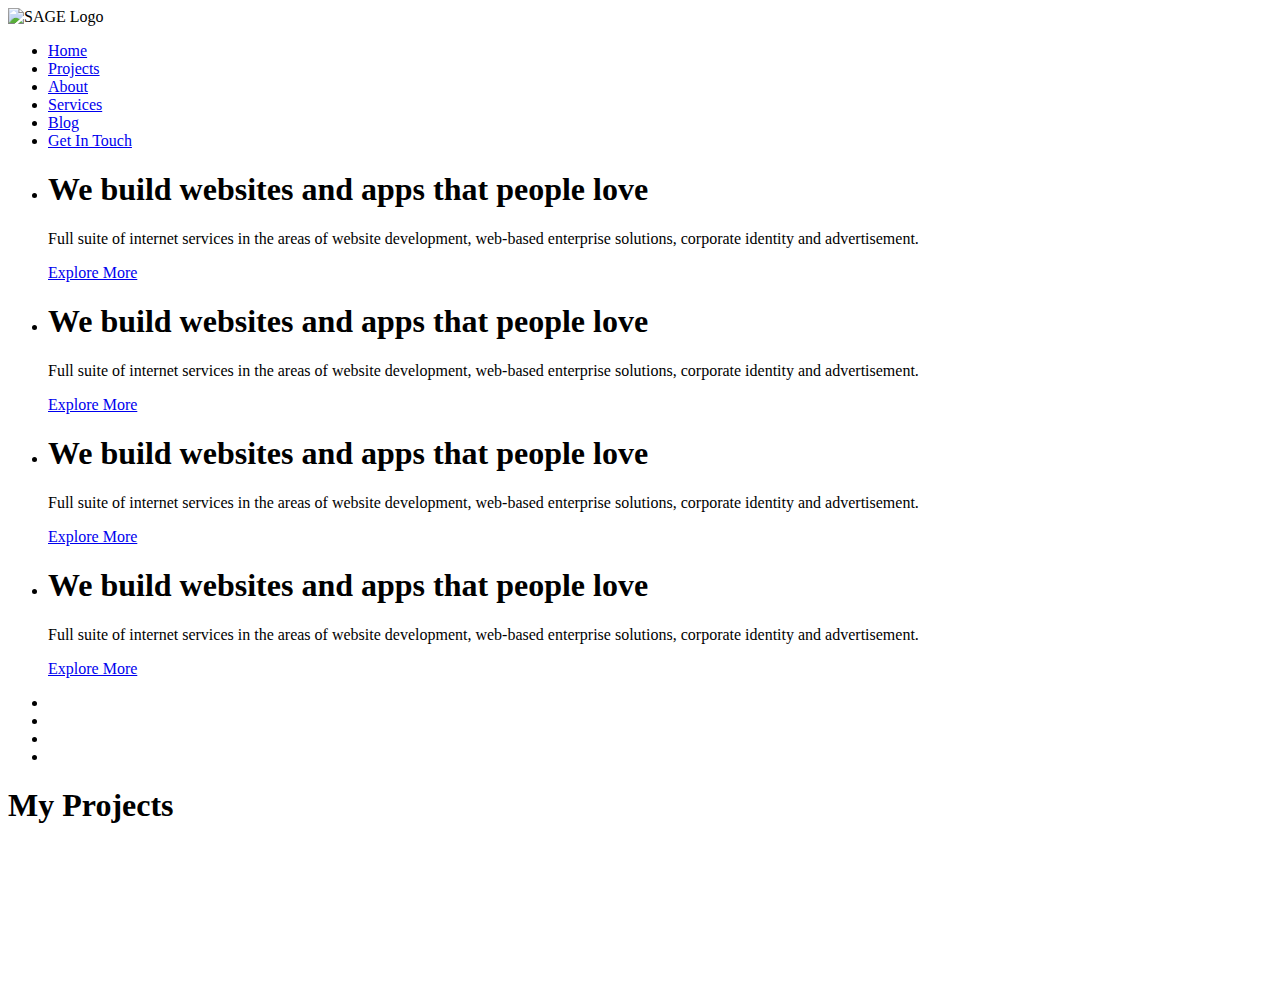
==== index.html @ 9155166f "Structure Change" ====
<!DOCTYPE html>
<html lang="en">
<head>
	<meta charset="UTF-8">
	<title>Simple Theme</title>
	<link rel="stylesheet" href="https://maxcdn.bootstrapcdn.com/font-awesome/4.5.0/css/font-awesome.min.css">
	<link href='https://fonts.googleapis.com/css?family=Teko:300' rel='stylesheet'>
	<link href='https://fonts.googleapis.com/css?family=Roboto:300' rel='stylesheet'>
	<link href='https://fonts.googleapis.com/css?family=Titillium+Web:300' rel='stylesheet'>
</head>
<body>
	<header>
		<img src="img/logo.png" alt="SAGE Logo">
		<nav>
			<ul>
				<li class="active"><a href="#">Home</a></li>
				<li><a href="#">Projects</a></li>
				<li><a href="#">About</a></li>
				<li><a href="#">Services</a></li>
				<li><a href="#">Blog</a></li>
				<li><a href="#">Get In Touch</a></li>
			</ul>
		</nav>
	</header>
	<main>
		<section>
		<ul>
			<li>
				<h1>We build websites and apps that people love</h1>
				<p>Full suite of internet services in the areas of website development, web-based enterprise solutions, corporate identity and advertisement.</p>
				<a href="#" class="button">Explore More</a>
			</li>
			<li>
				<h1>We build websites and apps that people love</h1>
				<p>Full suite of internet services in the areas of website development, web-based enterprise solutions, corporate identity and advertisement.</p>
				<a href="#" class="button">Explore More</a>
			</li>
			<li>
				<h1>We build websites and apps that people love</h1>
				<p>Full suite of internet services in the areas of website development, web-based enterprise solutions, corporate identity and advertisement.</p>
				<a href="#" class="button">Explore More</a>
			</li>
			<li>
				<h1>We build websites and apps that people love</h1>
				<p>Full suite of internet services in the areas of website development, web-based enterprise solutions, corporate identity and advertisement.</p>
				<a href="#" class="button">Explore More</a>
			</li>
		</ul>
			<nav>
				<ul>
					<li class="active"></li>
					<li></li>
					<li></li>
					<li></li>
				</ul>
			</nav>
		</section>
		<section>
			<h1>My Projects</h1>
			<article>
				<figure>
					<img src="" alt="">
					<figcaption></figcaption>
				</figure>
				<h2></h2>
				<p></p>
			</article>
			<article>
				<figure>
					<img src="" alt="">
					<figcaption></figcaption>
				</figure>
				<h2></h2>
				<p></p>
			</article>
			<article>
				<figure>
					<img src="" alt="">
					<figcaption></figcaption>
				</figure>
				<h2></h2>
				<p></p>
			</article>
			<article>
				<figure>
					<img src="" alt="">
					<figcaption></figcaption>
				</figure>
				<h2></h2>
				<p></p>
			</article>
		</section>
	</main>
</body>
</html>
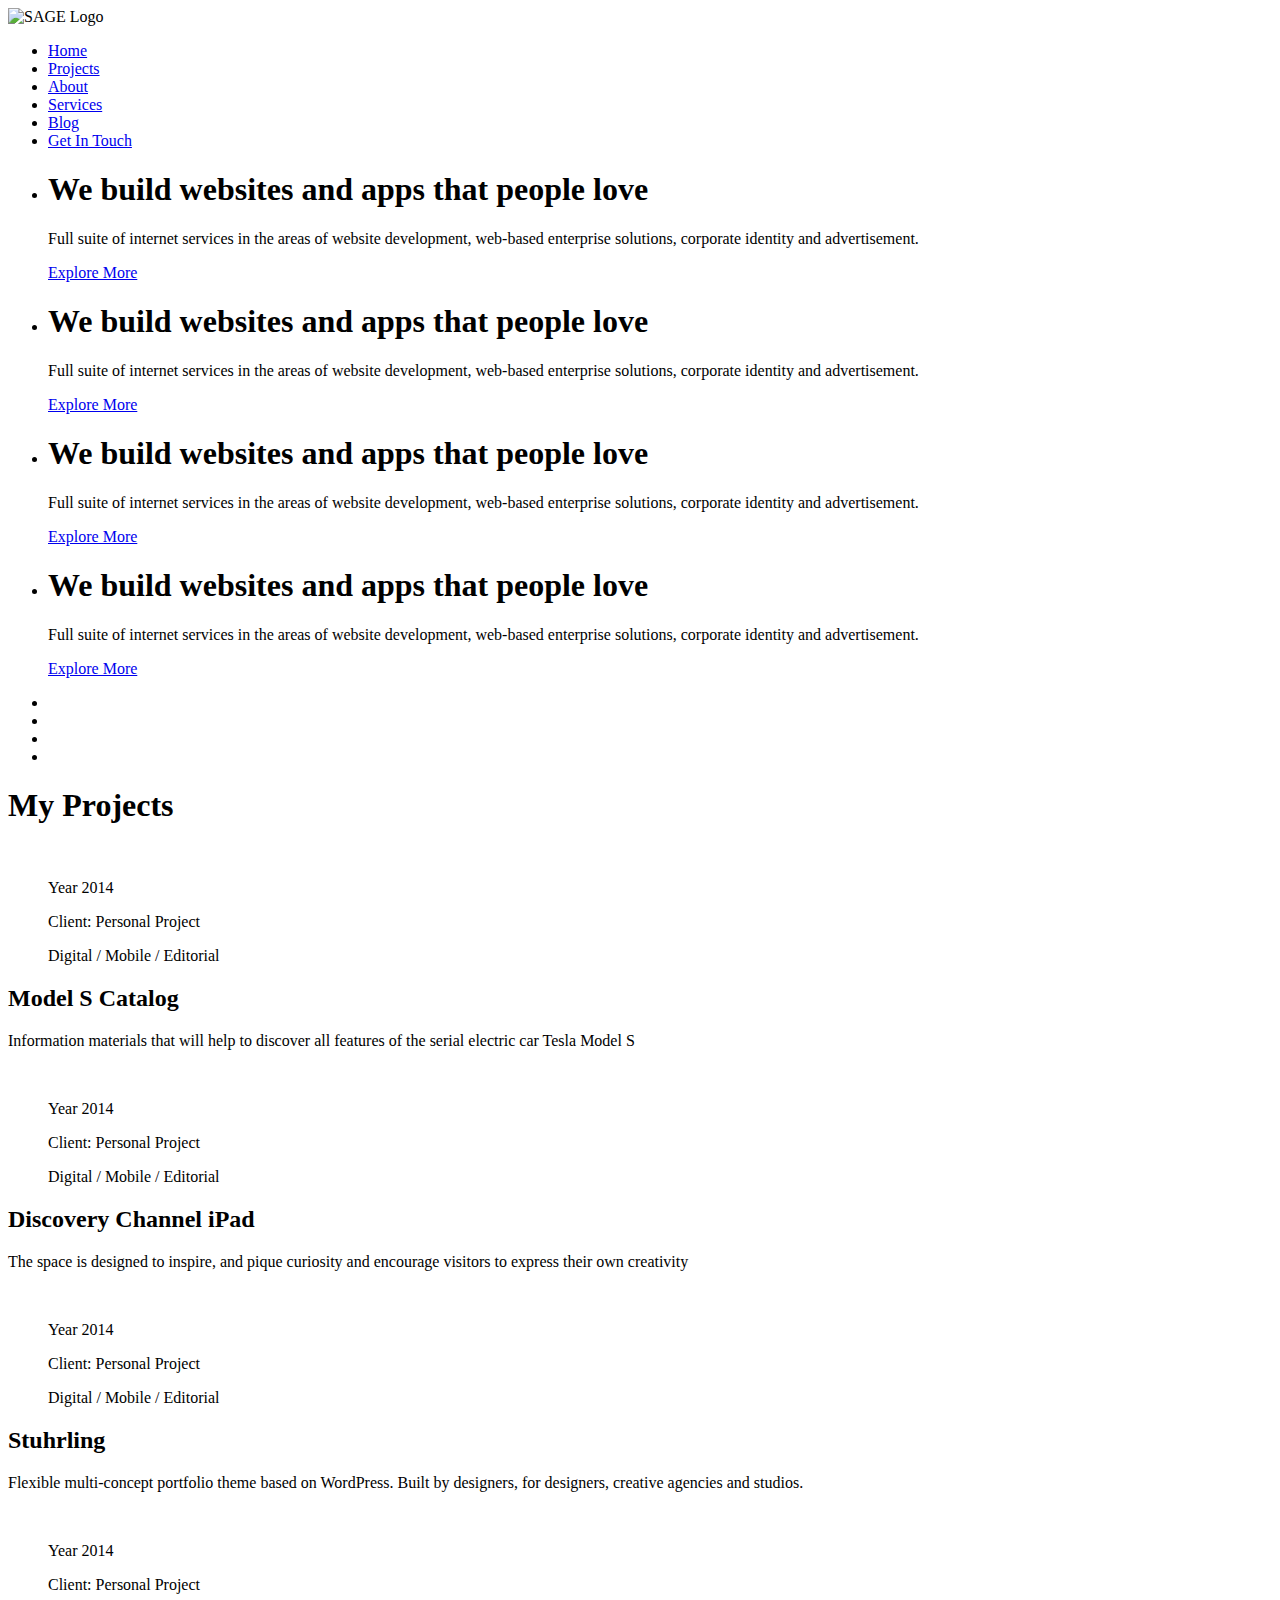
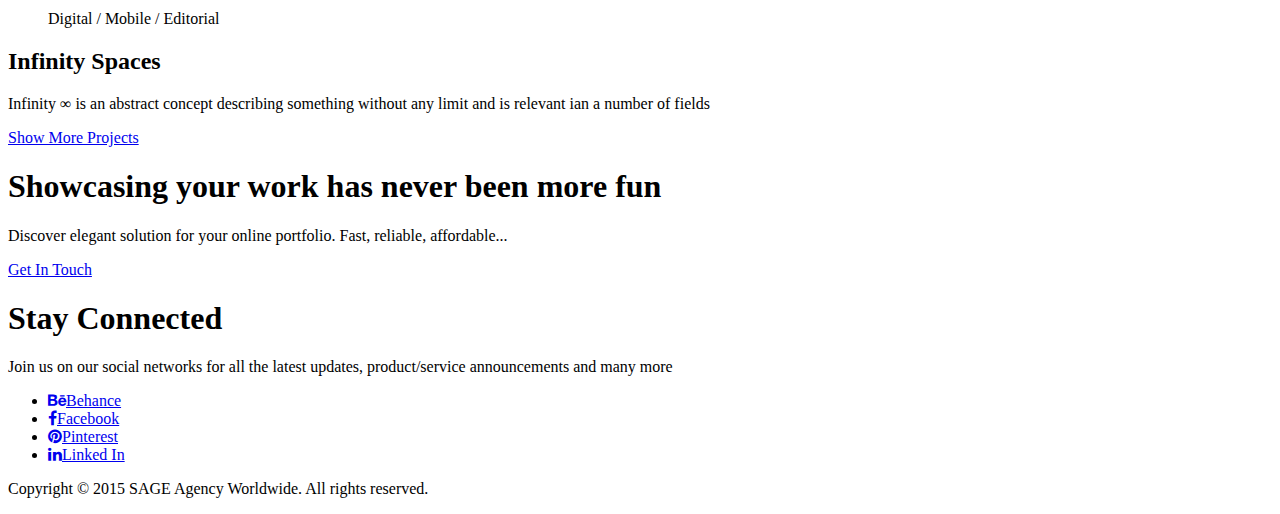
==== commit 7843edad: "Updated Index" ====
--- a/index.html
+++ b/index.html
@@ -23,6 +23,8 @@
 		</nav>
 	</header>
 	<main>
+
+
 		<section>
 		<ul>
 			<li>
@@ -55,41 +57,91 @@
 				</ul>
 			</nav>
 		</section>
+
+
+
 		<section>
 			<h1>My Projects</h1>
 			<article>
 				<figure>
-					<img src="" alt="">
-					<figcaption></figcaption>
+					<a href="#">
+						<img src="" alt="">
+					</a>
+					<figcaption>
+						<p>Year 2014</p>
+						<p>Client: Personal Project</p>
+						<p>Digital / Mobile / Editorial</p>
+					</figcaption>
 				</figure>
-				<h2></h2>
-				<p></p>
+				<h2>Model S Catalog</h2>
+				<p>Information materials that will help to discover all features of the serial electric car Tesla Model S</p>
 			</article>
 			<article>
 				<figure>
-					<img src="" alt="">
-					<figcaption></figcaption>
+					<a href="#">
+						<img src="" alt="">
+					</a>
+					<figcaption>
+						<p>Year 2014</p>
+						<p>Client: Personal Project</p>
+						<p>Digital / Mobile / Editorial</p>
+					</figcaption>
 				</figure>
-				<h2></h2>
-				<p></p>
+				<h2>Discovery Channel iPad</h2>
+				<p>The space is designed to inspire, and pique curiosity and encourage visitors to express their own creativity</p>
 			</article>
 			<article>
 				<figure>
-					<img src="" alt="">
-					<figcaption></figcaption>
+					<a href="#">
+						<img src="" alt="">
+					</a>
+					<figcaption>
+						<p>Year 2014</p>
+						<p>Client: Personal Project</p>
+						<p>Digital / Mobile / Editorial</p>
+					</figcaption>
 				</figure>
-				<h2></h2>
-				<p></p>
+				<h2>Stuhrling</h2>
+				<p>Flexible multi-concept portfolio theme  based on WordPress. Built by designers, for designers, creative agencies and studios.</p>
 			</article>
 			<article>
 				<figure>
-					<img src="" alt="">
-					<figcaption></figcaption>
+					<a href="#">
+						<img src="" alt="">
+					</a>
+					<figcaption>
+						<p>Year 2014</p>
+						<p>Client: Personal Project</p>
+						<p>Digital / Mobile / Editorial</p>
+					</figcaption>
 				</figure>
-				<h2></h2>
-				<p></p>
+				<h2>Infinity Spaces</h2>
+				<p>Infinity ∞ is an abstract concept describing something without any limit and is relevant ian a number of fields</p>
 			</article>
 		</section>
+
+		<a href="#">Show More Projects</a>
+
+		<section>
+		<h1>Showcasing your work has never been more fun</h1>
+		<p>Discover elegant solution for your online portfolio. Fast, reliable, affordable...</p>
+		<a href="#">Get In Touch</a>
+		</section>
+
+		<aside>
+			<h1>Stay Connected</h1>
+			<p>Join us on our social networks for all the latest updates, product/service announcements and many more</p>
+			<ul>
+				<li><a href="#" target="_blank"><i class="fa fa-behance"></i>Behance</a></li>
+				<li><a href="#" target="_blank"><i class="fa fa-facebook"></i>Facebook</a></li>
+				<li><a href="#" target="_blank"><i class="fa fa-pinterest"></i>Pinterest</a></li>
+				<li><a href="#" target="_blank"><i class="fa fa-linkedin"></i>Linked In</a></li>
+			</ul>
+		</aside>
 	</main>
+
+	<footer>
+	<p>Copyright &copy; 2015 SAGE Agency Worldwide. All rights reserved.</p>
+	</footer>
 </body>
 </html>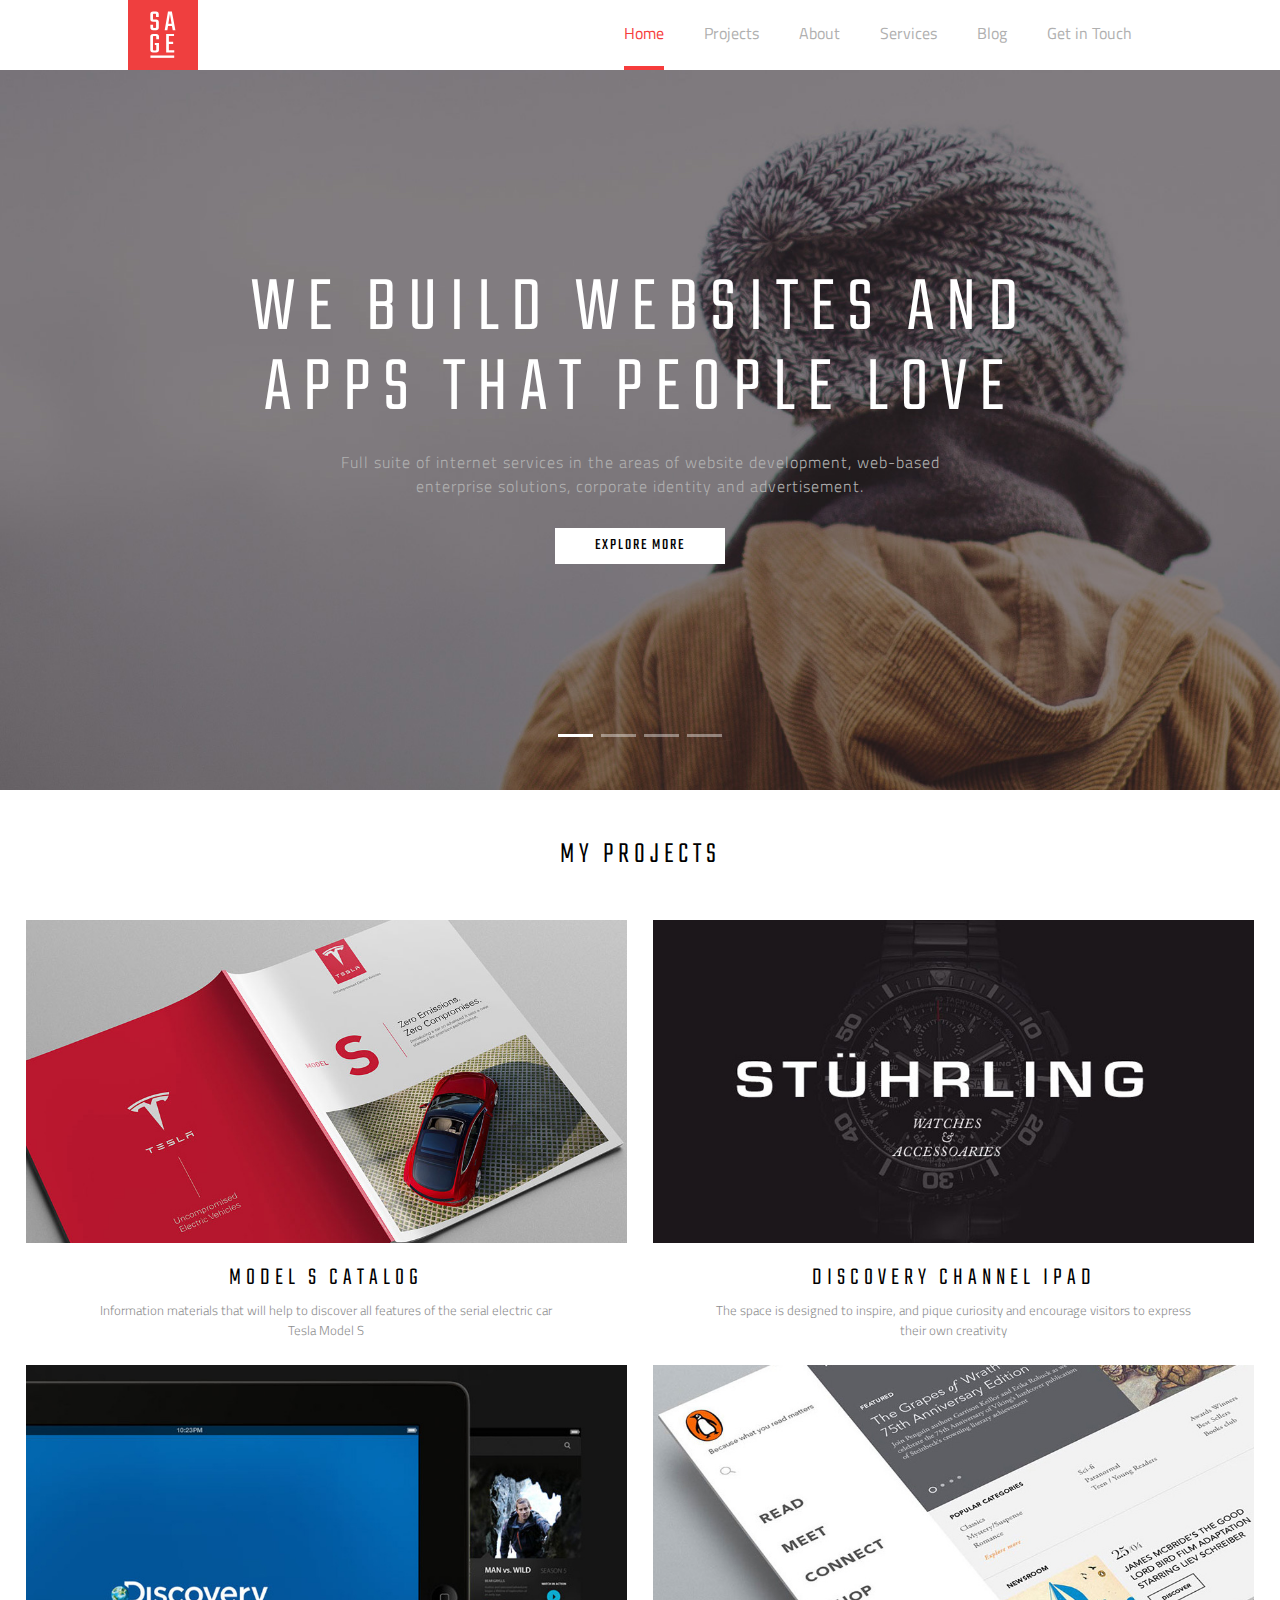
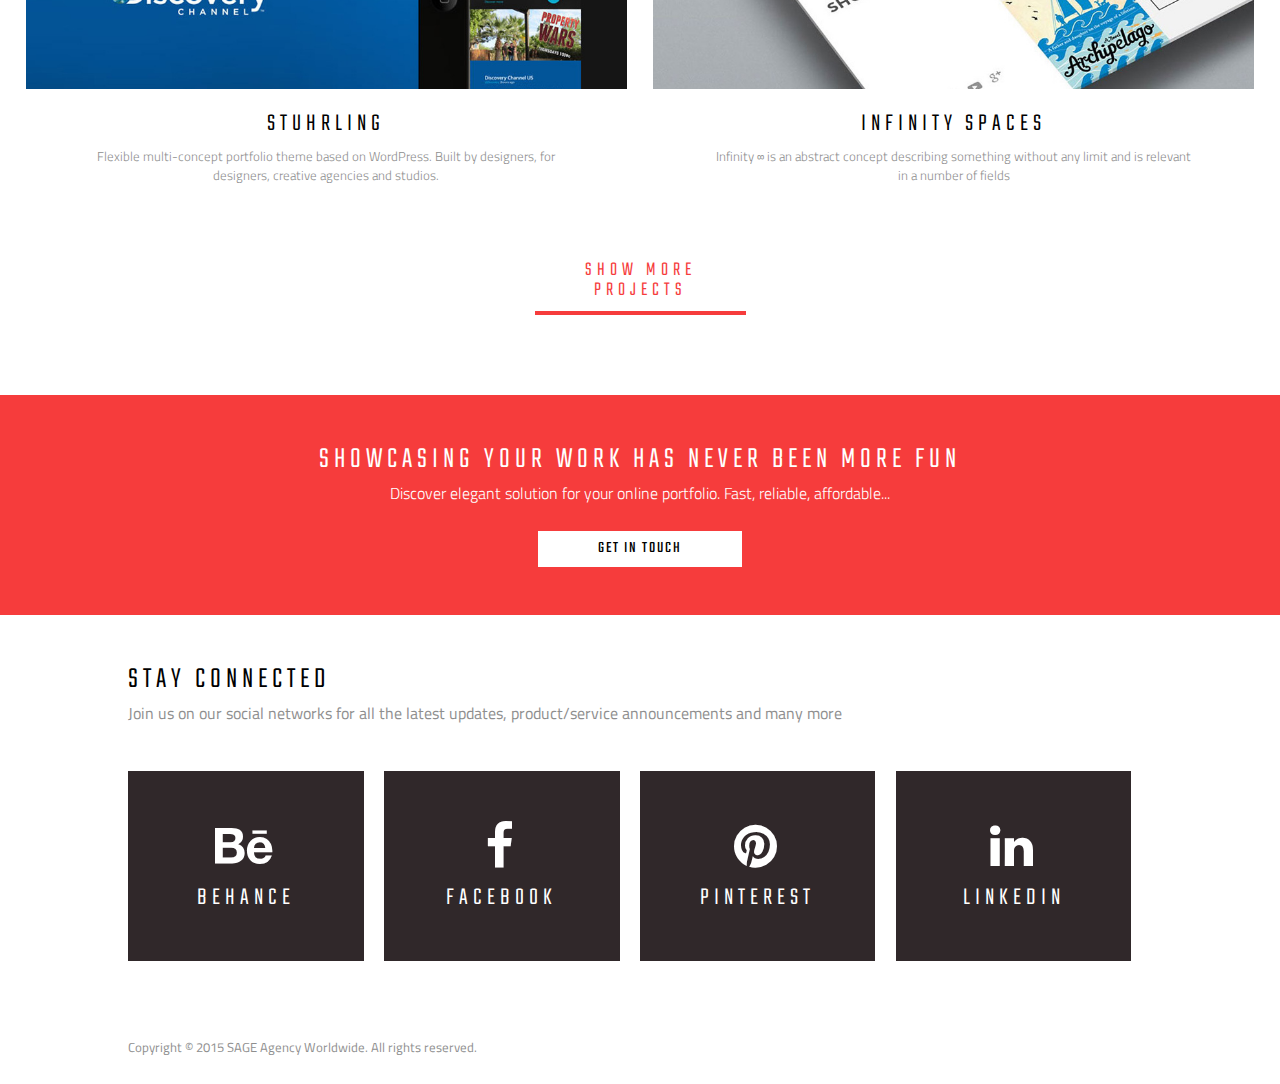
==== commit 1dd138af: "Simple Draft 2" ====
--- a/index.html
+++ b/index.html
@@ -1,54 +1,88 @@
 <!DOCTYPE html>
+
 <html lang="en">
 <head>
 	<meta charset="UTF-8">
-	<title>Simple Theme</title>
+	<meta name="viewport" content="width=device-width">
+	<title>SAGE</title>
+	<link rel="stylesheet" href="css/reset.css">
 	<link rel="stylesheet" href="https://maxcdn.bootstrapcdn.com/font-awesome/4.5.0/css/font-awesome.min.css">
-	<link href='https://fonts.googleapis.com/css?family=Teko:300' rel='stylesheet'>
-	<link href='https://fonts.googleapis.com/css?family=Roboto:300' rel='stylesheet'>
-	<link href='https://fonts.googleapis.com/css?family=Titillium+Web:300' rel='stylesheet'>
+	<link rel="stylesheet" href="css/style.css">
 </head>
+
+
 <body>
-	<header>
-		<img src="img/logo.png" alt="SAGE Logo">
-		<nav>
-			<ul>
-				<li class="active"><a href="#">Home</a></li>
-				<li><a href="#">Projects</a></li>
-				<li><a href="#">About</a></li>
-				<li><a href="#">Services</a></li>
-				<li><a href="#">Blog</a></li>
-				<li><a href="#">Get In Touch</a></li>
+
+	<!-- Top Navigation Bar -->
+	<header class="top-header">
+		
+		<div class="container">
+			
+			<div class="logo"><img src="img/logo.svg" alt="SAGE"></div>
+
+			<nav class="navigation">
+				
+				<!-- Mobile Menu: the "mobile-only" class means that this is something we want to only be visible in mobile view -->
+				<div class="menu mobile-only" id="hamburger">
+					<span class="bar"></span>
+					<span class="bar"></span>
+					<span class="bar"></span>
+				</div>
+				
+				<!-- Desktop Menu: the "mobile-hide" class means that this is something we want to hide in mobile view -->
+				<ul class="nav-links mobile-hide">
+					<li class="active"><a href="#">Home</a></li>
+					<li><a href="#">Projects</a></li>
+					<li><a href="#">About</a></li>
+					<li><a href="#">Services</a></li>
+					<li><a href="#">Blog</a></li>
+					<li><a href="#">Get in Touch</a></li>
+				</ul>
+			</nav>
+
+		</div>	
+	</header>
+
+
+	<!-- We'll wrap everything between the navigation bar and the footer with the <main> tag -->
+	<main>
+
+
+		<!-- Carousel Section -->
+		<section class="carousel clearfix">
+
+			<!-- Each Carousel Slide is considered as a list element -->
+			<ul class="slideshow clearfix">
+
+				<!-- "active" class is used to denote the current slide that is visible -->
+				<li class="active">
+						<h1>We build websites and apps that people love</h1>
+						<p>Full suite of internet services in the areas of website development, web-based enterprise solutions, corporate identity and advertisement.</p>
+						<a href="#" class="button">Explore More</a>
+				</li>
+				
+				<li class="hide_content">
+						<h1>We build websites and apps that people love</h1>
+						<p>Full suite of internet services in the areas of website development, web-based enterprise solutions, corporate identity and advertisement.</p>
+						<a href="#" class="button">Explore More</a>
+				</li>
+				
+				<li class="hide_content">
+						<h1>We build websites and apps that people love</h1>
+						<p>Full suite of internet services in the areas of website development, web-based enterprise solutions, corporate identity and advertisement.</p>
+						<a href="#" class="button">Explore More</a>
+				</li>
+				
+				<li class="hide_content">
+						<h1>We build websites and apps that people love</h1>
+						<p>Full suite of internet services in the areas of website development, web-based enterprise solutions, corporate identity and advertisement.</p>
+						<a href="#" class="button">Explore More</a>
+				</li>
+			
 			</ul>
-		</nav>
-	</header>
-	<main>
-
-
-		<section>
-		<ul>
-			<li>
-				<h1>We build websites and apps that people love</h1>
-				<p>Full suite of internet services in the areas of website development, web-based enterprise solutions, corporate identity and advertisement.</p>
-				<a href="#" class="button">Explore More</a>
-			</li>
-			<li>
-				<h1>We build websites and apps that people love</h1>
-				<p>Full suite of internet services in the areas of website development, web-based enterprise solutions, corporate identity and advertisement.</p>
-				<a href="#" class="button">Explore More</a>
-			</li>
-			<li>
-				<h1>We build websites and apps that people love</h1>
-				<p>Full suite of internet services in the areas of website development, web-based enterprise solutions, corporate identity and advertisement.</p>
-				<a href="#" class="button">Explore More</a>
-			</li>
-			<li>
-				<h1>We build websites and apps that people love</h1>
-				<p>Full suite of internet services in the areas of website development, web-based enterprise solutions, corporate identity and advertisement.</p>
-				<a href="#" class="button">Explore More</a>
-			</li>
-		</ul>
-			<nav>
+
+			<!-- The four rectangular icons for toggling between Carousel slides -->
+			<nav class="pagination mobile-hide">
 				<ul>
 					<li class="active"></li>
 					<li></li>
@@ -56,92 +90,144 @@
 					<li></li>
 				</ul>
 			</nav>
+
 		</section>
 
-
-
-		<section>
-			<h1>My Projects</h1>
-			<article>
-				<figure>
+		
+		<!-- Project Section -->
+		<section class="projects">
+
+			<h2>My Projects</h2>
+
+			<!-- This div will contain all the article tiles -->
+			<!-- We add a class of clearfix in order to clear the floats for all the child elements -->
+			<div class="clearfix">
+
+				<!-- Each Tile is an article -->
+				<article>
+					<figure>
+
+						<!-- The image is wrapped with an anchor tag because it's meant to be a clickable link -->
+						<a href="#">
+							<img src="img/projects/tesla.jpg" alt="Tesla">
+
+							<!-- The Figcaption will be the content that shows up on mousehover -->
+							<figcaption>
+								<h4>
+									<time datetime="2014">Year 2014</time>
+									Client: Personal Project
+								</h4>
+								<p>Digital / Mobile / Editorial</p>
+							</figcaption>
+						
+						</a>	
+					</figure>
+
+					<!-- Content below the image tile -->
+					<h3><a href="#">Model S Catalog</a></h3>
+					<p>Information materials that will help to discover all features of the serial electric car Tesla Model S</p>
+				</article>
+
+				<article>
 					<a href="#">
-						<img src="" alt="">
-					</a>
-					<figcaption>
-						<p>Year 2014</p>
-						<p>Client: Personal Project</p>
-						<p>Digital / Mobile / Editorial</p>
-					</figcaption>
-				</figure>
-				<h2>Model S Catalog</h2>
-				<p>Information materials that will help to discover all features of the serial electric car Tesla Model S</p>
-			</article>
-			<article>
-				<figure>
+						<figure>					
+							<img src="img/projects/stuhrling.jpg" alt="Tesla">
+
+							<figcaption>
+								<h4>
+									<time datetime="2014">Year 2014</time>
+									Client: Personal Project
+								</h4>
+								<p>Digital / Mobile / Editorial</p>
+							</figcaption>					
+						</figure>
+					</a>	
+
+					<h3><a href="#">Discovery Channel iPad</a></h3>
+					<p>The space is designed to inspire, and pique curiosity and encourage visitors to express their own creativity</p>
+				</article>
+
+				<article>
 					<a href="#">
-						<img src="" alt="">
-					</a>
-					<figcaption>
-						<p>Year 2014</p>
-						<p>Client: Personal Project</p>
-						<p>Digital / Mobile / Editorial</p>
-					</figcaption>
-				</figure>
-				<h2>Discovery Channel iPad</h2>
-				<p>The space is designed to inspire, and pique curiosity and encourage visitors to express their own creativity</p>
-			</article>
-			<article>
-				<figure>
-					<a href="#">
-						<img src="" alt="">
-					</a>
-					<figcaption>
-						<p>Year 2014</p>
-						<p>Client: Personal Project</p>
-						<p>Digital / Mobile / Editorial</p>
-					</figcaption>
-				</figure>
-				<h2>Stuhrling</h2>
-				<p>Flexible multi-concept portfolio theme  based on WordPress. Built by designers, for designers, creative agencies and studios.</p>
-			</article>
-			<article>
-				<figure>
-					<a href="#">
-						<img src="" alt="">
-					</a>
-					<figcaption>
-						<p>Year 2014</p>
-						<p>Client: Personal Project</p>
-						<p>Digital / Mobile / Editorial</p>
-					</figcaption>
-				</figure>
-				<h2>Infinity Spaces</h2>
-				<p>Infinity ∞ is an abstract concept describing something without any limit and is relevant ian a number of fields</p>
-			</article>
+						<figure>
+							<img src="img/projects/curiosity.jpg" alt="Tesla">
+							
+							<figcaption>
+								<h4>
+									<time datetime="2014">Year 2014</time>
+									Client: Personal Project
+								</h4>
+								<p>Digital / Mobile / Editorial</p>
+							</figcaption>					
+						</figure>
+					</a>	
+					
+					<h3><a href="#">Stuhrling</a></h3>
+					<p>Flexible multi-concept portfolio theme  based on WordPress. Built by designers, for designers, creative agencies and studios.</p>
+				</article>
+
+				<article>
+					<figure>
+						<a href="#">
+							<img src="img/projects/penguin.jpg" alt="Tesla">
+							
+							<figcaption>
+								<h4>
+									<time datetime="2014">Year 2014</time>
+									Client: Personal Project
+								</h4>
+								<p>Digital / Mobile / Editorial</p>
+							</figcaption>
+						</a>	
+					</figure>
+					
+					<h3><a href="#">Infinity Spaces</a></h3>
+					<p>Infinity ∞ is an abstract concept describing something without any limit and is relevant in a number of fields</p>
+				</article>
+
+			</div>	
+
+			<!-- The footer section of this section -->
+			<footer>
+				<div class="link">
+					<a href="#">Show More Projects</a>
+				</div>	
+			</footer>	
 		</section>
 
-		<a href="#">Show More Projects</a>
-
-		<section>
-		<h1>Showcasing your work has never been more fun</h1>
-		<p>Discover elegant solution for your online portfolio. Fast, reliable, affordable...</p>
-		<a href="#">Get In Touch</a>
+
+
+		<!-- Call to action banner section -->
+		<section class="cta">
+			<h2>Showcasing your work has never been more fun</h2>
+			<p>Discover elegant solution for your online portfolio. Fast, reliable, affordable...</p>
+			<a href="#" class="button">Get In Touch</a>
 		</section>
 
-		<aside>
-			<h1>Stay Connected</h1>
-			<p>Join us on our social networks for all the latest updates, product/service announcements and many more</p>
-			<ul>
-				<li><a href="#" target="_blank"><i class="fa fa-behance"></i>Behance</a></li>
-				<li><a href="#" target="_blank"><i class="fa fa-facebook"></i>Facebook</a></li>
-				<li><a href="#" target="_blank"><i class="fa fa-pinterest"></i>Pinterest</a></li>
-				<li><a href="#" target="_blank"><i class="fa fa-linkedin"></i>Linked In</a></li>
-			</ul>
+	
+		<!-- Social Media section -->
+		<aside class="social-media">
+			<div class="container">
+				<h2>Stay Connected</h2>
+				<p>Join us on our social networks for all the latest updates, product/service announcements and many more</p>
+				<!-- We'll use a clearfix class again since we'll have floated boxes in this section -->
+				<ul class="clearfix social-links">
+					<li><a href="#" target="_blank" class="social-link"><i class="fa fa-behance"></i>Behance</a></li>
+					<li><a href="#" target="_blank" class="social-link"><i class="fa fa-facebook"></i>Facebook</a></li>
+					<li><a href="#" target="_blank" class="social-link"><i class="fa fa-pinterest"></i>Pinterest</a></li>
+					<li><a href="#" target="_blank" class="social-link"><i class="fa fa-linkedin"></i>LinkedIn</a></li>
+				</ul>
+			</div>	
 		</aside>
+
 	</main>
-
+	<!-- Closing out the main section -->
+
+
+	<!-- The footer of the page -->
 	<footer>
-	<p>Copyright &copy; 2015 SAGE Agency Worldwide. All rights reserved.</p>
+		<small>Copyright &copy; 2015 SAGE Agency Worldwide. All rights reserved.</small>
 	</footer>
+
 </body>
 </html>--- a/css/style.css
+++ b/css/style.css
@@ -0,0 +1,331 @@
+/*~~~~~~~~~~~~~~~~~~~~~
+ Importing Fonts
+~~~~~~~~~~~~~~~~~~~~~*/
+@import url(https://fonts.googleapis.com/css?family=Titillium+Web:300);
+@import url(https://fonts.googleapis.com/css?family=Teko:400,300);
+
+*{
+	box-sizing: border-box;
+}
+
+.clearfix:after {
+  content: "";
+  display: table;
+  clear: both;
+}
+
+/* ------------------ NAV MENU ------------------ */
+
+.logo img {
+	float: left;
+	margin-left: 10%;
+	width: 70px;
+	height: 70px;
+}
+
+header nav {
+	float: right;
+	margin-top: 25px;
+	margin-right: 10%;
+}
+
+header nav li {
+	float: left;	
+	margin: 0px 20px;
+}
+
+header nav li a {
+	font-family: 'Titillium Web'; Arial, sans-serif;
+	text-decoration: none;
+	color: #b0b0b0;
+}
+
+header nav li a:last-child {
+	margin-right: 0px;
+}
+
+.nav-links li.active a{
+	color: #f63c3c;
+	border-bottom: 4px solid #f63c3c;
+	padding-bottom: 21px;
+}
+
+
+
+/* ------------------ HERO IMG ------------------ */
+
+main {
+	clear:both;
+}
+
+h1 {
+	font-family: "Teko", Arial, sans-serif;
+	font-size: 5em;
+	font-weight: 300;
+	text-transform: uppercase;
+	letter-spacing: .1em;
+}
+
+.carousel {
+	width: 100%;
+	height: 720px;
+	background: url('../img/background1.jpg') no-repeat left top fixed; 
+	 -webkit-background-size: cover;
+	   -moz-background-size: cover;
+	    -o-background-size: cover;
+	     background-size: cover;
+}
+
+.slideshow {
+	display: block;
+	width: 800px;
+	padding-top: 200px;
+	margin: 0px auto;
+}
+
+.slideshow .active {
+	float: left;
+	text-align: center;
+	color: #fff;
+	
+}
+
+.slideshow h1 {
+	letter-spacing: 12px;
+	font-weight: 200;
+	margin: 0px auto;
+}
+
+.slideshow p {
+	font-family: 'Titillium Web', Arial, sans-serif;
+	font-weight: 300;
+	width: 600px;
+	line-height: 1.5;
+	padding-top: 20px;
+	margin: 0px auto;
+	color: #b0b0b0;
+	letter-spacing: 1px;
+}
+
+.slideshow .hide_content {
+	display: none;
+}
+
+.slideshow a {
+	display: inline-block;
+	text-decoration: none;
+	font-family: 'Teko', Arial, sans-serif;
+	letter-spacing: 2px;
+	text-transform: uppercase;
+	color: #000;
+	margin-top: 30px;
+	padding: 10px 40px;
+	background-color: #fff;
+}
+
+.pagination ul{
+	text-align: center;
+	margin-top: 160px;
+}
+
+.pagination li {
+	display: inline-block;
+	background-color: rgba(255, 255, 255, 0.4);
+	margin: 0px 2px;
+	width: 35px;
+	height: 3px;
+}
+
+.pagination .active {
+	background-color: #fff;
+}
+
+
+
+/* ------------------ PROJECTS ------------------ */
+
+
+.projects {
+	display: block;
+	width: 100%;
+	height: auto;
+}
+
+.projects h2 {
+	font-family: 'Teko', Arial, sans-serif;
+	font-weight: 300;
+	font-size: 30px;
+	text-transform: uppercase;
+	text-align: center;
+	letter-spacing: 5px;
+	margin: 50px auto;
+	color: #000;
+}
+
+.projects article {
+	float: left;
+	width: 47%;
+	height: auto;
+	margin: 0% 2%;
+	text-align: center;
+}
+
+.projects article:nth-child(even) {
+	margin-left: 0%;
+}
+
+.projects img{
+	width: 100%;
+}
+
+.projects h3 a{
+	display: inline-block;
+	font-family: 'Teko', Arial, sans-serif;
+	font-weight: 300;
+	font-size: 25px;
+	text-decoration: none;
+	text-transform: uppercase;
+	letter-spacing: 5px;
+	color: #000;
+	padding: 20px 0px;
+}
+
+.projects p {
+	font-size: 13px;
+	font-family: 'Titillium Web', Arial, sans-serif;
+	font-weight: 300;
+	color: #8e8e8e;
+	width: 80%;
+	margin: -10px auto 25px auto;
+	line-height: 1.5;
+}
+
+.projects footer {
+
+}
+
+.projects footer a{
+	display: block;
+	width: 211px;
+	font-family: 'Teko', Arial, sans-serif;
+	font-weight: 300;
+	font-size: 20px;
+	text-decoration: none;
+	color: #f63c3c;
+	border-bottom: 4px solid #f63c3c;
+	text-transform: uppercase;
+	letter-spacing: 5px;
+	padding-bottom: 10px;
+	margin: -30px auto 50px auto;
+	text-align: center;
+}
+
+/* ------------------ FIGCAPTION ------------------ */
+
+figcaption {
+	display: none;
+}
+
+/* ------------------ CALL TO ACTION ------------------ */
+
+.cta {
+	background-color: #f63c3c;
+	text-align: center;
+	color: #fff;
+	padding: 30px 0px;
+}
+
+.cta h2 {
+	font-family: 'Teko', Arial, sans-serif;
+	font-weight: 300;
+	font-size: 30px;
+	text-decoration: none;
+	text-transform: uppercase;
+	letter-spacing: 5px;
+	padding: 20px 0px 10px 0px;
+}
+
+.cta p {
+	font-family: 'Titillium Web', Arial, sans-serif;
+	font-weight: 300;
+	padding-bottom: 20px;
+}
+
+.cta a {
+	display: inline-block;
+	text-decoration: none;
+	font-family: 'Teko', Arial, sans-serif;
+	letter-spacing: 2px;
+	text-transform: uppercase;
+	color: #000;
+	padding: 10px 60px;
+	margin: 10px auto 18px auto;
+	background-color: #fff;
+}
+
+/* ------------------ SOCIAL MEDIA ------------------ */
+
+.social-media .container {
+	width: 80%;
+	height: auto;
+	margin: 0px auto;
+}
+
+.social-media h2{
+	display: inline-block;
+	font-family: 'Teko', Arial, sans-serif;
+	font-weight: 300;
+	font-size: 30px;
+	text-decoration: none;
+	text-transform: uppercase;
+	letter-spacing: 5px;
+	color: #000;
+	padding: 50px 0px 10px 0px;
+}
+
+.social-media p {
+	font-family: 'Titillium Web', Arial, sans-serif;
+	color: #8e8e8e;
+	margin-bottom: 50px;
+}
+
+.social-media ul {
+	text-align: center;
+}
+
+.social-link {
+	float: left;
+	display: inline-block;
+	height: 190px;
+	width: 23%;
+	background-color: #30282a;
+	margin-right: 2%;
+	text-decoration: none;
+	color: #fff;
+	font-size: 25px;
+	letter-spacing: 5px;
+	font-family: "Teko", Arial, sans-serif;
+	font-weight: 100;
+	text-transform: uppercase;
+}
+
+
+.fa {
+	display: block;
+	margin-top: 50px;
+	padding-bottom: 15px;
+	font-size: 50px;	
+}
+
+/* ------------------ FOOTER ------------------ */
+
+footer {
+	width: 80%;
+	height: auto;
+	margin: 0px auto;
+	text-align: left;
+	font-size: small;
+	font-family: "Titillium Web", Arial, sans-serif;
+	color: #8e8e8e;
+	padding: 80px 0px 30px 0px;
+}
